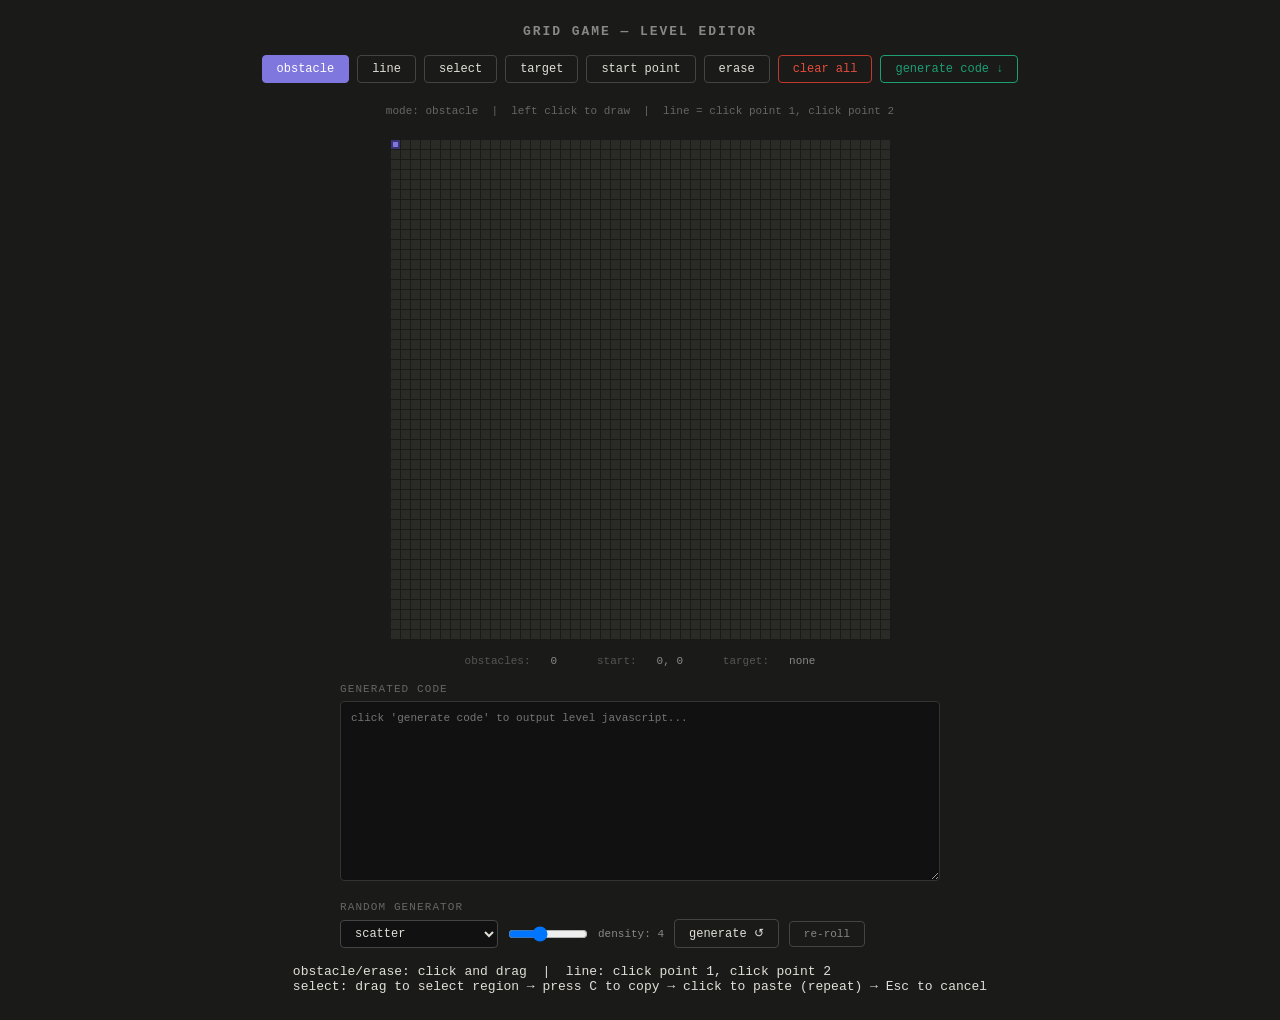
==== map_generator.html @ 43f83187 "move files" ====
<!DOCTYPE html>
<html lang="en">
<head>
<meta charset="UTF-8">
<meta name="viewport" content="width=device-width, initial-scale=1.0">
<title>Level Editor</title>
<style>
  * { box-sizing: border-box; margin: 0; padding: 0; }

  body {
    background: #1a1a18;
    color: #e0dfd8;
    font-family: monospace;
    display: flex;
    flex-direction: column;
    align-items: center;
    padding: 1.5rem;
    gap: 16px;
    min-height: 100vh;
  }

  h1 {
    font-size: 13px;
    letter-spacing: 0.15em;
    text-transform: uppercase;
    color: #888;
  }

  #toolbar {
    display: flex;
    gap: 8px;
    align-items: center;
    flex-wrap: wrap;
    justify-content: center;
  }

  .tool-btn {
    font-family: monospace;
    font-size: 12px;
    padding: 6px 14px;
    border: 1px solid #444;
    background: transparent;
    color: #e0dfd8;
    cursor: pointer;
    border-radius: 4px;
    transition: background 0.1s;
  }
  .tool-btn:hover { background: #2e2e2b; }
  .tool-btn.active { background: #7F77DD; border-color: #7F77DD; color: #fff; }
  .tool-btn.danger { border-color: #c0392b; color: #e74c3c; }
  .tool-btn.danger:hover { background: #2e1a1a; }
  .tool-btn.action { border-color: #1D9E75; color: #1D9E75; }
  .tool-btn.action:hover { background: #0a2e22; }

  #mode-label {
    font-size: 11px;
    color: #666;
    padding: 6px 0;
  }

  #canvas-wrap {
    position: relative;
    cursor: crosshair;
  }

  canvas {
    display: block;
    image-rendering: pixelated;
  }

  #output-wrap {
    width: 100%;
    max-width: 600px;
  }

  #output-label {
    font-size: 11px;
    color: #666;
    margin-bottom: 6px;
    letter-spacing: 0.1em;
    text-transform: uppercase;
  }

  textarea {
    width: 100%;
    height: 180px;
    background: #111;
    border: 1px solid #333;
    color: #5DCAA5;
    font-family: monospace;
    font-size: 11px;
    padding: 10px;
    border-radius: 4px;
    resize: vertical;
  }

  #stats-bar {
    font-size: 11px;
    color: #555;
    display: flex;
    gap: 20px;
  }
  #stats-bar span { color: #888; }

  #gen-wrap {
    width: 100%;
    max-width: 600px;
  }

  #gen-controls {
    display: flex;
    gap: 10px;
    align-items: center;
    flex-wrap: wrap;
    margin-top: 6px;
  }

  select {
    font-family: monospace;
    font-size: 12px;
    background: #111;
    border: 1px solid #444;
    color: #e0dfd8;
    padding: 5px 10px;
    border-radius: 4px;
    cursor: pointer;
  }
    font-size: 11px;
    color: #444;
    text-align: center;
    line-height: 1.8;
  }
</style>
</head>
<body>

<h1>grid game — level editor</h1>

<div id="toolbar">
  <button class="tool-btn active" id="btn-obstacle" onclick="setMode('obstacle')">obstacle</button>
  <button class="tool-btn" id="btn-line" onclick="setMode('line')">line</button>
  <button class="tool-btn" id="btn-select" onclick="setMode('select')">select</button>
  <button class="tool-btn" id="btn-target" onclick="setMode('target')">target</button>
  <button class="tool-btn" id="btn-start" onclick="setMode('start')">start point</button>
  <button class="tool-btn" id="btn-erase" onclick="setMode('erase')">erase</button>
  <button class="tool-btn danger" onclick="clearAll()">clear all</button>
  <button class="tool-btn action" onclick="generateCode()">generate code ↓</button>
</div>

<div id="mode-label">mode: <span id="current-mode">obstacle</span> &nbsp;|&nbsp; left click to draw &nbsp;|&nbsp; line = click point 1, click point 2</div>

<div id="canvas-wrap">
  <canvas id="canvas" width="500" height="500"></canvas>
</div>

<div id="stats-bar">
  obstacles: <span id="obs-count">0</span>
  &nbsp;&nbsp;
  start: <span id="start-pos">0, 0</span>
  &nbsp;&nbsp;
  target: <span id="target-pos">none</span>
</div>

<div id="output-wrap">
  <div id="output-label">generated code</div>
  <textarea id="output" readonly placeholder="click 'generate code' to output level javascript..."></textarea>
</div>

<div id="gen-wrap">
  <div id="output-label">random generator</div>
  <div id="gen-controls">
    <select id="gen-type">
      <option value="scatter">scatter</option>
      <option value="walls">random walls</option>
      <option value="maze">maze</option>
      <option value="rooms">rooms</option>
      <option value="labyrinth">labyrinth</option>
      <option value="caves">caves</option>
      <option value="pillars">pillars</option>
      <option value="comb">comb</option>
      <option value="diagonal">diagonal stripes</option>
      <option value="checkerboard">checkerboard</option>
      <option value="symmetry">symmetry</option>
      <option value="funnel">funnel</option>
      <option value="islands">islands</option>
      <option value="gauntlet">gauntlet</option>
    </select>
    <input type="range" id="gen-density" min="1" max="9" value="4" style="width:80px;">
    <span id="gen-density-out" style="font-size:11px;color:#888;">density: 4</span>
    <button class="tool-btn" onclick="runGenerator()">generate ↺</button>
    <button class="tool-btn" style="color:#888;font-size:11px;" onclick="runGenerator()">re-roll</button>
  </div>
</div>

<div id="instructions">
  obstacle/erase: click and drag &nbsp;|&nbsp; line: click point 1, click point 2<br>
  select: drag to select region → press C to copy → click to paste (repeat) → Esc to cancel
</div>

<script>
const GRID = 50;
const CELL = 10;
const canvas = document.getElementById('canvas');
const ctx = canvas.getContext('2d');

let obstacles = new Set(); // stored as "x,y" strings
let target = null;         // {x, y}
let start = { x: 0, y: 0 }; // {x, y} — defaults to 0,0
let mode = 'obstacle';
let isMouseDown = false;
let lastCell = null;

// line tool state
let lineStart = null;
let linePreview = new Set();

// select/copy/paste state
let selectStart = null;    // cell where drag started
let selectEnd = null;      // cell where drag ended
let selection = null;      // { x1, y1, x2, y2 } bounding box
let clipboard = [];        // array of {x, y} relative offsets
let pastePreview = [];     // paste preview cells in absolute coords
let isPasting = false;     // true after copy, waiting for paste click

// ─── Mode ─────────────────────────────────────────────────────

function setMode(m) {
  mode = m;
  lineStart = null;
  linePreview.clear();
  selectStart = null;
  selectEnd = null;
  selection = null;
  isPasting = false;
  pastePreview = [];
  document.getElementById('current-mode').textContent = m;
  document.querySelectorAll('.tool-btn').forEach(b => b.classList.remove('active'));
  document.getElementById('btn-' + m).classList.add('active');
  draw();
}

// ─── Drawing ──────────────────────────────────────────────────

function draw() {
  ctx.fillStyle = '#1a1a18';
  ctx.fillRect(0, 0, 500, 500);

  for (let x = 0; x < GRID; x++) {
    for (let y = 0; y < GRID; y++) {
      ctx.fillStyle = '#2a2a27';
      ctx.fillRect(x * CELL + 1, y * CELL + 1, CELL - 1, CELL - 1);
    }
  }

  // obstacles
  obstacles.forEach(key => {
    const [x, y] = key.split(',').map(Number);
    ctx.fillStyle = '#444441';
    ctx.fillRect(x * CELL + 1, y * CELL + 1, CELL - 1, CELL - 1);
  });

  // paste preview
  if (isPasting && pastePreview.length) {
    pastePreview.forEach(c => {
      ctx.fillStyle = '#5DCAA5';
      ctx.globalAlpha = 0.5;
      ctx.fillRect(c.x * CELL + 1, c.y * CELL + 1, CELL - 1, CELL - 1);
      ctx.globalAlpha = 1.0;
    });
  }

  // selection rectangle
  if (selection) {
    const sx = selection.x1 * CELL;
    const sy = selection.y1 * CELL;
    const sw = (selection.x2 - selection.x1 + 1) * CELL;
    const sh = (selection.y2 - selection.y1 + 1) * CELL;
    ctx.strokeStyle = '#AFA9EC';
    ctx.lineWidth = 1.5;
    ctx.setLineDash([3, 3]);
    ctx.strokeRect(sx + 0.5, sy + 0.5, sw, sh);
    ctx.setLineDash([]);
  }
  linePreview.forEach(key => {
    const [x, y] = key.split(',').map(Number);
    ctx.fillStyle = '#7F77DD';
    ctx.globalAlpha = 0.5;
    ctx.fillRect(x * CELL + 1, y * CELL + 1, CELL - 1, CELL - 1);
    ctx.globalAlpha = 1.0;
  });

  // line start point indicator
  if (lineStart) {
    ctx.fillStyle = '#AFA9EC';
    ctx.fillRect(lineStart.x * CELL + 1, lineStart.y * CELL + 1, CELL - 1, CELL - 1);
  }

  // target
  if (target) {
    ctx.fillStyle = '#085041';
    ctx.fillRect(target.x * CELL + 1, target.y * CELL + 1, CELL - 1, CELL - 1);
    ctx.fillStyle = '#1D9E75';
    ctx.fillRect(target.x * CELL + 3, target.y * CELL + 3, CELL - 5, CELL - 5);
  }

  // start point (purple square)
  ctx.fillStyle = '#3a3570';
  ctx.fillRect(start.x * CELL + 1, start.y * CELL + 1, CELL - 1, CELL - 1);
  ctx.fillStyle = '#7F77DD';
  ctx.fillRect(start.x * CELL + 3, start.y * CELL + 3, CELL - 5, CELL - 5);

  updateStats();
}

// ─── Select / Copy / Paste ────────────────────────────────────

function getSelection(a, b) {
  return {
    x1: Math.min(a.x, b.x), y1: Math.min(a.y, b.y),
    x2: Math.max(a.x, b.x), y2: Math.max(a.y, b.y)
  };
}

function copySelection() {
  if (!selection) return;
  clipboard = [];
  obstacles.forEach(key => {
    const [x, y] = key.split(',').map(Number);
    if (x >= selection.x1 && x <= selection.x2 && y >= selection.y1 && y <= selection.y2) {
      clipboard.push({ x: x - selection.x1, y: y - selection.y1 });
    }
  });
  if (clipboard.length > 0) {
    isPasting = true;
    document.getElementById('current-mode').textContent = 'select — click to paste';
  }
}

function updatePastePreview(cell) {
  if (!cell || !isPasting) return;
  pastePreview = clipboard.map(c => ({ x: c.x + cell.x, y: c.y + cell.y }))
    .filter(c => c.x >= 0 && c.x < GRID && c.y >= 0 && c.y < GRID);
}

function commitPaste(cell) {
  if (!cell || !isPasting) return;
  pastePreview.forEach(c => obstacles.add(`${c.x},${c.y}`));
  // keep isPasting true so you can stamp multiple times
}

// ─── Line Tool ────────────────────────────────────────────────

// Get all cells between two points (horizontal, vertical, or diagonal)
function getCellsBetween(a, b) {
  const cells = [];
  const dx = Math.sign(b.x - a.x);
  const dy = Math.sign(b.y - a.y);
  const steps = Math.max(Math.abs(b.x - a.x), Math.abs(b.y - a.y));
  for (let i = 0; i <= steps; i++) {
    cells.push({ x: a.x + dx * i, y: a.y + dy * i });
  }
  return cells;
}

// ─── Interaction ──────────────────────────────────────────────

function getCellFromEvent(e) {
  const rect = canvas.getBoundingClientRect();
  const scaleX = canvas.width / rect.width;
  const scaleY = canvas.height / rect.height;
  const cx = Math.floor((e.clientX - rect.left) * scaleX / CELL);
  const cy = Math.floor((e.clientY - rect.top) * scaleY / CELL);
  if (cx < 0 || cx >= GRID || cy < 0 || cy >= GRID) return null;
  return { x: cx, y: cy };
}

function applyMode(cell) {
  if (!cell) return;
  const key = `${cell.x},${cell.y}`;

  if (mode === 'obstacle') {
    obstacles.add(key);
    if (target && target.x === cell.x && target.y === cell.y) target = null;
  } else if (mode === 'erase') {
    obstacles.delete(key);
    if (target && target.x === cell.x && target.y === cell.y) target = null;
  } else if (mode === 'target') {
    target = cell;
    obstacles.delete(key);
  } else if (mode === 'start') {
    start = cell;
    obstacles.delete(key);
    if (target && target.x === cell.x && target.y === cell.y) target = null;
  }

  draw();
}

canvas.addEventListener('mousedown', e => {
  const cell = getCellFromEvent(e);
  if (!cell) return;

  if (mode === 'line') {
    if (!lineStart) {
      lineStart = cell;
      linePreview.clear();
    } else {
      getCellsBetween(lineStart, cell).forEach(c => obstacles.add(`${c.x},${c.y}`));
      lineStart = null;
      linePreview.clear();
    }
    draw();
    return;
  }

  if (mode === 'select') {
    if (isPasting) {
      // stamp the paste
      commitPaste(cell);
      draw();
      return;
    }
    // start a new selection drag
    selectStart = cell;
    selectEnd = cell;
    selection = getSelection(cell, cell);
    isMouseDown = true;
    draw();
    return;
  }

  isMouseDown = true;
  lastCell = cell;
  applyMode(cell);
});

canvas.addEventListener('mousemove', e => {
  const cell = getCellFromEvent(e);

  if (mode === 'line' && lineStart && cell) {
    linePreview.clear();
    getCellsBetween(lineStart, cell).forEach(c => linePreview.add(`${c.x},${c.y}`));
    draw();
    return;
  }

  if (mode === 'select') {
    if (isPasting && cell) {
      updatePastePreview(cell);
      draw();
      return;
    }
    if (isMouseDown && cell) {
      selectEnd = cell;
      selection = getSelection(selectStart, selectEnd);
      draw();
      return;
    }
    return;
  }

  if (!isMouseDown) return;
  if (!cell || (lastCell && lastCell.x === cell.x && lastCell.y === cell.y)) return;
  lastCell = cell;
  applyMode(cell);
});

canvas.addEventListener('mouseup', e => {
  if (mode === 'select' && isMouseDown) {
    const cell = getCellFromEvent(e);
    if (cell) { selectEnd = cell; selection = getSelection(selectStart, selectEnd); }
    isMouseDown = false;
    // show copy hint in mode label
    if (!isPasting) document.getElementById('current-mode').textContent = 'select — press C to copy';
    draw();
    return;
  }
  isMouseDown = false;
  lastCell = null;
});

canvas.addEventListener('mouseleave', () => { isMouseDown = false; lastCell = null; });

// keyboard shortcut: C to copy, Escape to cancel paste
document.addEventListener('keydown', e => {
  if (e.key === 'c' || e.key === 'C') {
    if (mode === 'select' && selection && !isPasting) copySelection();
    draw();
  }
  if (e.key === 'Escape') {
    isPasting = false;
    pastePreview = [];
    selection = null;
    document.getElementById('current-mode').textContent = 'select';
    draw();
  }
});

// ─── Actions ──────────────────────────────────────────────────

function clearAll() {
  obstacles.clear();
  target = null;
  start = { x: 0, y: 0 };
  lineStart = null;
  linePreview.clear();
  selection = null;
  isPasting = false;
  pastePreview = [];
  draw();
}

function updateStats() {
  document.getElementById('obs-count').textContent = obstacles.size;
  document.getElementById('target-pos').textContent = target ? `${target.x}, ${target.y}` : 'none';
  document.getElementById('start-pos').textContent = `${start.x}, ${start.y}`;
}

function generateCode() {
  if (!target) {
    document.getElementById('output').value = '// ⚠ no target set — click target mode and click a cell first';
    return;
  }

  const sorted = [...obstacles]
    .map(k => { const [x,y] = k.split(',').map(Number); return {x,y}; })
    .sort((a,b) => a.y !== b.y ? a.y - b.y : a.x - b.x);

  const lines = sorted.map(o => `      { x: ${String(o.x).padStart(2)}, y: ${String(o.y).padStart(2)} }`);

  const code = `  {
    // Level X — describe your level here
    playerStart: { x: ${start.x}, y: ${start.y} },
    target: { x: ${target.x}, y: ${target.y} },
    obstacles: [
${lines.join(',\n')}
    ]
  },`;

  document.getElementById('output').value = code;
}

// ─── Random Generators ────────────────────────────────────────

document.getElementById('gen-density').oninput = function() {
  document.getElementById('gen-density-out').textContent = 'density: ' + this.value;
};

function rand(min, max) { return Math.floor(Math.random() * (max - min + 1)) + min; }

function addObstacle(x, y) {
  if (x < 0 || x >= GRID || y < 0 || y >= GRID) return;
  if (start && start.x === x && start.y === y) return;
  if (target && target.x === x && target.y === y) return;
  obstacles.add(`${x},${y}`);
}

function runGenerator() {
  obstacles.clear();
  const type = document.getElementById('gen-type').value;
  const density = parseInt(document.getElementById('gen-density').value);

  if (type === 'scatter')     genScatter(density);
  if (type === 'walls')       genWalls(density);
  if (type === 'maze')        genMaze(density);
  if (type === 'rooms')       genRooms(density);
  if (type === 'labyrinth')   genLabyrinth(density);
  if (type === 'caves')       genCaves(density);
  if (type === 'pillars')     genPillars(density);
  if (type === 'comb')        genComb(density);
  if (type === 'diagonal')    genDiagonal(density);
  if (type === 'checkerboard') genCheckerboard(density);
  if (type === 'symmetry')    genSymmetry(density);
  if (type === 'funnel')      genFunnel(density);
  if (type === 'islands')     genIslands(density);
  if (type === 'gauntlet')    genGauntlet(density);

  draw();
}

// ── Scatter — randomly sprinkle obstacles ──────────────────────
function genScatter(density) {
  const chance = density * 0.04; // density 1=4%, 9=36%
  for (let x = 0; x < GRID; x++)
    for (let y = 0; y < GRID; y++)
      if (Math.random() < chance) addObstacle(x, y);
}

// ── Walls — random horizontal/vertical walls with gaps ─────────
function genWalls(density) {
  const count = density + 2; // 3–11 walls
  for (let i = 0; i < count; i++) {
    const isH = Math.random() > 0.5;
    const gapSize = rand(2, 6);

    if (isH) {
      const y = rand(5, GRID - 5);
      const gapX = rand(2, GRID - gapSize - 2);
      for (let x = 0; x < GRID; x++) {
        if (x < gapX || x >= gapX + gapSize) addObstacle(x, y);
      }
    } else {
      const x = rand(5, GRID - 5);
      const gapY = rand(2, GRID - gapSize - 2);
      for (let y = 0; y < GRID; y++) {
        if (y < gapY || y >= gapY + gapSize) addObstacle(x, y);
      }
    }
  }
}

// ── Maze — recursive backtracker ───────────────────────────────
function genMaze(density) {
  // work on a smaller grid then scale up
  const W = 12, H = 12;
  const visited = Array.from({length: H}, () => new Array(W).fill(false));
  const dirs = [{dx:1,dy:0},{dx:-1,dy:0},{dx:0,dy:1},{dx:0,dy:-1}];

  function shuffle(arr) {
    for (let i = arr.length - 1; i > 0; i--) {
      const j = rand(0, i);
      [arr[i], arr[j]] = [arr[j], arr[i]];
    }
    return arr;
  }

  function carve(x, y) {
    visited[y][x] = true;
    for (const {dx, dy} of shuffle([...dirs])) {
      const nx = x + dx, ny = y + dy;
      if (nx >= 0 && nx < W && ny >= 0 && ny < H && !visited[ny][nx]) {
        carve(nx, ny);
      }
    }
  }

  // fill everything, then carve paths
  const cellW = Math.floor(GRID / W);
  const cellH = Math.floor(GRID / H);

  for (let x = 0; x < GRID; x++)
    for (let y = 0; y < GRID; y++)
      addObstacle(x, y);

  carve(0, 0);

  // carve passages based on visited (simplified — just clear cells in visited pattern)
  visited.forEach((row, my) => {
    row.forEach((v, mx) => {
      const gx = mx * cellW + 1;
      const gy = my * cellH + 1;
      for (let dx = 0; dx < cellW - 1; dx++)
        for (let dy = 0; dy < cellH - 1; dy++) {
          obstacles.delete(`${gx + dx},${gy + dy}`);
        }
    });
  });

  // extra passes to open corridors proportional to density
  const passes = 10 - density;
  for (let i = 0; i < passes * 20; i++) {
    const x = rand(1, GRID - 2), y = rand(1, GRID - 2);
    obstacles.delete(`${x},${y}`);
  }
}

// ── Rooms — rectangular rooms connected by corridors ───────────
function genRooms(density) {
  const roomCount = density + 2; // 3–11 rooms
  const rooms = [];

  for (let i = 0; i < roomCount * 5; i++) {
    if (rooms.length >= roomCount) break;
    const w = rand(4, 10), h = rand(4, 10);
    const x = rand(1, GRID - w - 1), y = rand(1, GRID - h - 1);

    // check overlap
    const overlaps = rooms.some(r =>
      x < r.x + r.w + 2 && x + w + 2 > r.x &&
      y < r.y + r.h + 2 && y + h + 2 > r.y
    );
    if (!overlaps) rooms.push({x, y, w, h});
  }

  // fill grid with obstacles
  for (let x = 0; x < GRID; x++)
    for (let y = 0; y < GRID; y++)
      addObstacle(x, y);

  // carve out rooms
  rooms.forEach(r => {
    for (let x = r.x; x < r.x + r.w; x++)
      for (let y = r.y; y < r.y + r.h; y++)
        obstacles.delete(`${x},${y}`);
  });

  // connect rooms with corridors
  for (let i = 1; i < rooms.length; i++) {
    const a = rooms[i - 1], b = rooms[i];
    const ax = rand(a.x, a.x + a.w - 1), ay = rand(a.y, a.y + a.h - 1);
    const bx = rand(b.x, b.x + b.w - 1), by = rand(b.y, b.y + b.h - 1);
    // horizontal then vertical corridor
    const minX = Math.min(ax, bx), maxX = Math.max(ax, bx);
    const minY = Math.min(ay, by), maxY = Math.max(ay, by);
    for (let x = minX; x <= maxX; x++) obstacles.delete(`${x},${ay}`);
    for (let y = minY; y <= maxY; y++) obstacles.delete(`${bx},${y}`);
  }
}

// ── Labyrinth — concentric rings with random gap positions ──────
function genLabyrinth(density) {
  const rings = 3 + Math.floor(density / 2); // 3–7 rings
  const cx = 24, cy = 24;
  for (let r = 1; r <= rings; r++) {
    const radius = r * Math.floor(22 / rings);
    // draw ring as a square border
    const x1 = cx - radius, y1 = cy - radius;
    const x2 = cx + radius, y2 = cy + radius;
    // which side has the gap this ring
    const side = rand(0, 3);
    const gapSize = rand(2, 5);
    for (let x = x1; x <= x2; x++) {
      if (side === 0) { const gapX = rand(x1, x2 - gapSize); if (x >= gapX && x < gapX + gapSize) continue; }
      addObstacle(x, y1);
      addObstacle(x, y2);
    }
    for (let y = y1; y <= y2; y++) {
      if (side === 1) { const gapY = rand(y1, y2 - gapSize); if (y >= gapY && y < gapY + gapSize) continue; }
      addObstacle(x1, y);
      addObstacle(x2, y);
    }
  }
}

// ── Caves — cellular automata for organic blob shapes ───────────
function genCaves(density) {
  const fillChance = 0.3 + density * 0.04;
  let grid = Array.from({length: GRID}, () =>
    Array.from({length: GRID}, () => Math.random() < fillChance)
  );

  // run cellular automata passes — alive cells with fewer than 4 neighbours die
  const passes = 4;
  for (let p = 0; p < passes; p++) {
    const next = Array.from({length: GRID}, () => new Array(GRID).fill(false));
    for (let x = 0; x < GRID; x++) {
      for (let y = 0; y < GRID; y++) {
        let neighbours = 0;
        for (let dx = -1; dx <= 1; dx++)
          for (let dy = -1; dy <= 1; dy++) {
            if (dx === 0 && dy === 0) continue;
            const nx = x + dx, ny = y + dy;
            if (nx < 0 || nx >= GRID || ny < 0 || ny >= GRID) neighbours++;
            else if (grid[nx][ny]) neighbours++;
          }
        next[x][y] = neighbours >= 5 || (grid[x][y] && neighbours >= 4);
      }
    }
    grid = next;
  }

  for (let x = 0; x < GRID; x++)
    for (let y = 0; y < GRID; y++)
      if (grid[x][y]) addObstacle(x, y);
}

// ── Pillars — grid of square pillars, randomised sizes ──────────
function genPillars(density) {
  const spacing = 10 - density; // denser = closer together
  const size = rand(1, 3);
  for (let x = spacing; x < GRID - spacing; x += spacing) {
    for (let y = spacing; y < GRID - spacing; y += spacing) {
      if (Math.random() < 0.15) continue; // occasionally skip a pillar
      const ox = rand(-1, 1), oy = rand(-1, 1); // slight offset for variation
      for (let dx = 0; dx < size; dx++)
        for (let dy = 0; dy < size; dy++)
          addObstacle(x + ox + dx, y + oy + dy);
    }
  }
}

// ── Comb — parallel walls alternating which end is open ─────────
function genComb(density) {
  const teeth = density + 2; // 3–11 teeth
  const spacing = Math.floor(GRID / (teeth + 1));
  const length = rand(20, 38);
  const isH = Math.random() > 0.5;

  for (let i = 1; i <= teeth; i++) {
    const pos = i * spacing;
    const openEnd = i % 2 === 0; // alternate which end is open
    if (isH) {
      const startY = openEnd ? GRID - length : 0;
      const endY = openEnd ? GRID : length;
      for (let y = startY; y < endY; y++) addObstacle(pos, y);
    } else {
      const startX = openEnd ? GRID - length : 0;
      const endX = openEnd ? GRID : length;
      for (let x = startX; x < endX; x++) addObstacle(x, pos);
    }
  }
}

// ── Diagonal stripes — bands of obstacles at 45 degrees ─────────
function genDiagonal(density) {
  const stripeWidth = 10 - density + 1;
  const gap = rand(3, 7);
  const period = stripeWidth + gap;
  for (let x = 0; x < GRID; x++) {
    for (let y = 0; y < GRID; y++) {
      if ((x + y) % period < stripeWidth) addObstacle(x, y);
    }
  }
}

// ── Checkerboard — alternating blocks at varying scale ───────────
function genCheckerboard(density) {
  const scale = Math.max(1, 5 - Math.floor(density / 2)); // density affects block size
  for (let x = 0; x < GRID; x++) {
    for (let y = 0; y < GRID; y++) {
      const bx = Math.floor(x / scale);
      const by = Math.floor(y / scale);
      if ((bx + by) % 2 === 0) addObstacle(x, y);
    }
  }
}

// ── Symmetry — random half mirrored horizontally ─────────────────
function genSymmetry(density) {
  const chance = density * 0.04;
  const half = Math.floor(GRID / 2);
  // generate left half
  for (let x = 0; x < half; x++) {
    for (let y = 0; y < GRID; y++) {
      if (Math.random() < chance) {
        addObstacle(x, y);
        addObstacle(GRID - 1 - x, y); // mirror on right
      }
    }
  }
}

// ── Funnel — wide open at top, narrows toward bottom ────────────
function genFunnel(density) {
  const narrowing = density * 0.06;
  for (let y = 0; y < GRID; y++) {
    const progress = y / GRID; // 0 at top, 1 at bottom
    const wallWidth = Math.floor(progress * GRID * narrowing * 0.5);
    for (let x = 0; x < wallWidth; x++) addObstacle(x, y);
    for (let x = GRID - wallWidth; x < GRID; x++) addObstacle(x, y);
  }
  // add some random walls for routing interest
  genWalls(Math.floor(density / 2));
}

// ── Islands — open clusters surrounded by walls ──────────────────
function genIslands(density) {
  // fill everything
  for (let x = 0; x < GRID; x++)
    for (let y = 0; y < GRID; y++)
      addObstacle(x, y);

  const islandCount = density + 2;
  const islands = [];

  for (let i = 0; i < islandCount * 4; i++) {
    if (islands.length >= islandCount) break;
    const w = rand(4, 12), h = rand(4, 12);
    const x = rand(2, GRID - w - 2), y = rand(2, GRID - h - 2);
    const overlaps = islands.some(isl =>
      x < isl.x + isl.w + 3 && x + w + 3 > isl.x &&
      y < isl.y + isl.h + 3 && y + h + 3 > isl.y
    );
    if (!overlaps) islands.push({x, y, w, h});
  }

  // carve islands
  islands.forEach(isl => {
    for (let x = isl.x; x < isl.x + isl.w; x++)
      for (let y = isl.y; y < isl.y + isl.h; y++)
        obstacles.delete(`${x},${y}`);
  });

  // carve narrow bridges between adjacent islands
  for (let i = 1; i < islands.length; i++) {
    const a = islands[i-1], b = islands[i];
    const ax = Math.floor(a.x + a.w/2), ay = Math.floor(a.y + a.h/2);
    const bx = Math.floor(b.x + b.w/2), by = Math.floor(b.y + b.h/2);
    // 2-cell wide bridge
    const minX = Math.min(ax, bx), maxX = Math.max(ax, bx);
    const minY = Math.min(ay, by), maxY = Math.max(ay, by);
    for (let x = minX; x <= maxX; x++) { obstacles.delete(`${x},${ay}`); obstacles.delete(`${x},${ay+1}`); }
    for (let y = minY; y <= maxY; y++) { obstacles.delete(`${bx},${y}`); obstacles.delete(`${bx+1},${y}`); }
  }
}

// ── Gauntlet — progressively tighter walls toward target ─────────
function genGauntlet(density) {
  const wallCount = density + 3; // 4–12 walls
  const spacing = Math.floor(GRID / (wallCount + 1));

  for (let i = 1; i <= wallCount; i++) {
    const y = i * spacing;
    const progress = i / wallCount; // 0 at top, 1 at bottom
    // gap gets smaller as you go further down
    const gapSize = Math.max(2, Math.floor(10 - progress * (density + 2)));
    // alternate which side the gap is on
    const gapX = i % 2 === 0
      ? rand(0, Math.floor(GRID/2) - gapSize)           // left side
      : rand(Math.floor(GRID/2), GRID - gapSize);       // right side
    for (let x = 0; x < GRID; x++) {
      if (x < gapX || x >= gapX + gapSize) addObstacle(x, y);
    }
  }
}

// ─── Init ─────────────────────────────────────────────────────

draw();
</script>
</body>
</html>
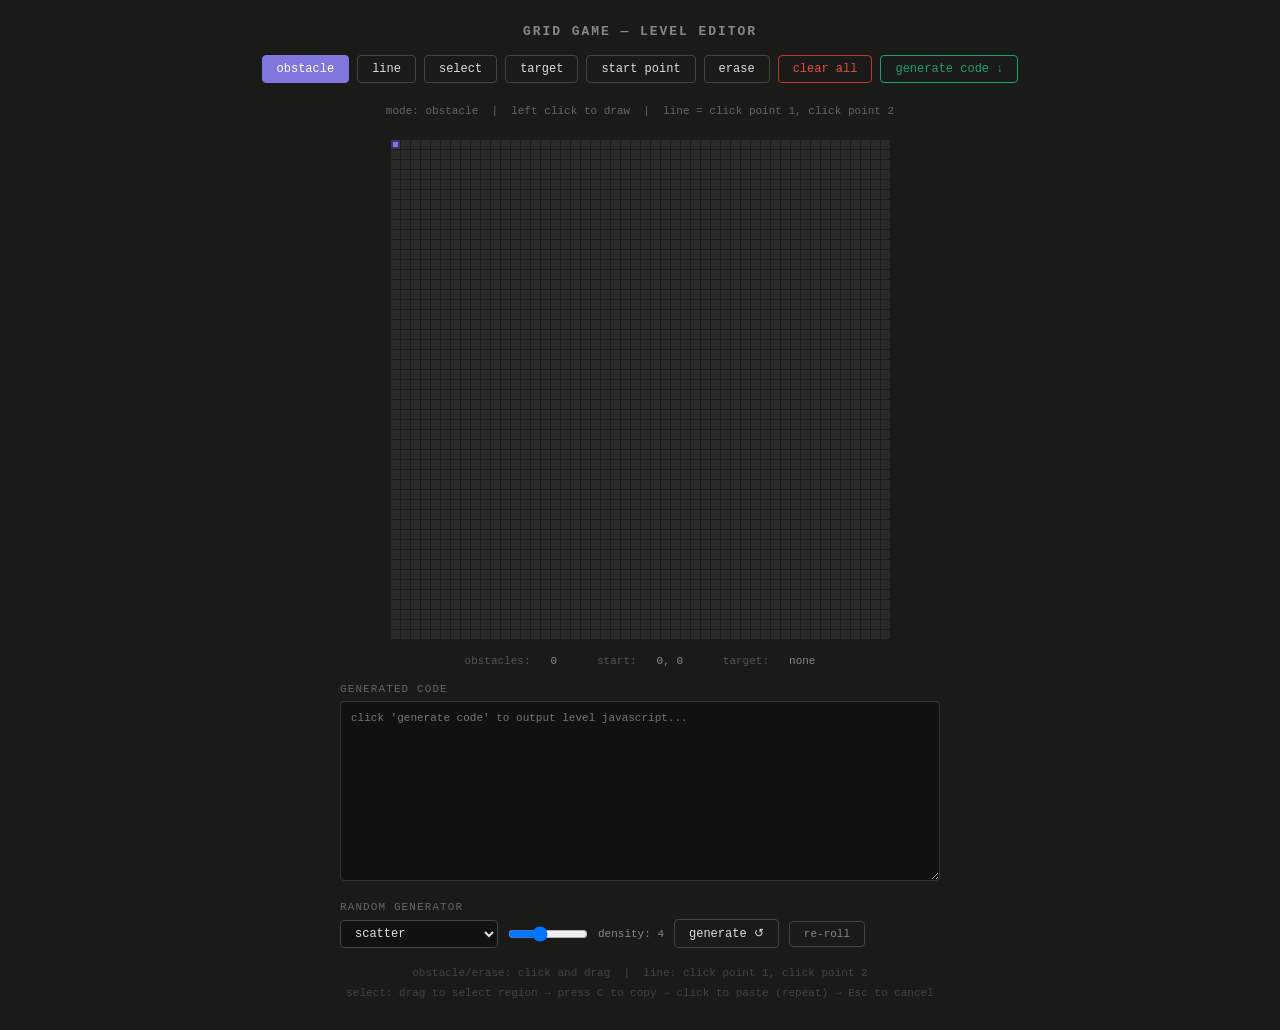
==== commit 35fae822: "added levels and map generator" ====
--- a/map_generator.html
+++ b/map_generator.html
@@ -116,20 +116,22 @@
   }
 
   select {
-    font-family: monospace;
-    font-size: 12px;
-    background: #111;
-    border: 1px solid #444;
-    color: #e0dfd8;
-    padding: 5px 10px;
-    border-radius: 4px;
-    cursor: pointer;
-  }
-    font-size: 11px;
-    color: #444;
-    text-align: center;
-    line-height: 1.8;
-  }
+  font-family: monospace;
+  font-size: 12px;
+  background: #111;
+  border: 1px solid #444;
+  color: #e0dfd8;
+  padding: 5px 10px;
+  border-radius: 4px;
+  cursor: pointer;
+}
+
+#instructions {
+  font-size: 11px;
+  color: #444;
+  text-align: center;
+  line-height: 1.8;
+}
 </style>
 </head>
 <body>
@@ -184,6 +186,14 @@
       <option value="funnel">funnel</option>
       <option value="islands">islands</option>
       <option value="gauntlet">gauntlet</option>
+      <option value="snake">snake</option>
+      <option value="fortress">fortress</option>
+      <option value="rivers">rivers</option>
+      <option value="honeycomb">honeycomb</option>
+      <option value="crosshatch">cross hatch</option>
+      <option value="pinball">pinball</option>
+      <option value="border">border</option>
+      <option value="zones">zones</option>
     </select>
     <input type="range" id="gen-density" min="1" max="9" value="4" style="width:80px;">
     <span id="gen-density-out" style="font-size:11px;color:#888;">density: 4</span>
@@ -574,6 +584,14 @@
   if (type === 'funnel')      genFunnel(density);
   if (type === 'islands')     genIslands(density);
   if (type === 'gauntlet')    genGauntlet(density);
+  if (type === 'snake')       genSnake(density);
+  if (type === 'fortress')    genFortress(density);
+  if (type === 'rivers')      genRivers(density);
+  if (type === 'honeycomb')   genHoneycomb(density);
+  if (type === 'crosshatch')  genCrosshatch(density);
+  if (type === 'pinball')     genPinball(density);
+  if (type === 'border')      genBorder(density);
+  if (type === 'zones')       genZones(density);
 
   draw();
 }
@@ -914,6 +932,215 @@
   }
 }
 
+// ── Snake — one long winding corridor across the grid ───────────
+function genSnake(density) {
+  // fill everything
+  for (let x = 0; x < GRID; x++)
+    for (let y = 0; y < GRID; y++)
+      addObstacle(x, y);
+
+  const corridorWidth = Math.max(1, 4 - Math.floor(density / 3));
+  const segmentHeight = rand(6, 12);
+  let goingRight = true;
+  let y = 2;
+
+  while (y < GRID - corridorWidth) {
+    // carve horizontal corridor
+    const endY = Math.min(y + corridorWidth, GRID);
+    for (let cy = y; cy < endY; cy++)
+      for (let x = 0; x < GRID; x++)
+        obstacles.delete(`${x},${cy}`);
+
+    y += segmentHeight;
+    if (y >= GRID - corridorWidth) break;
+
+    // carve vertical connector on alternating sides
+    const connX = goingRight ? GRID - corridorWidth : 0;
+    for (let cx = connX; cx < connX + corridorWidth; cx++)
+      for (let cy = y - segmentHeight + corridorWidth; cy < y + corridorWidth; cy++)
+        obstacles.delete(`${cx},${cy}`);
+
+    goingRight = !goingRight;
+  }
+}
+
+// ── Fortress — outer walls with gated entrances ──────────────────
+function genFortress(density) {
+  const gateSize = Math.max(2, 6 - Math.floor(density / 2));
+  const wallThickness = rand(1, 3);
+
+  // outer walls with gates on each side
+  for (let t = 0; t < wallThickness; t++) {
+    const gateH = Math.floor(GRID / 2) - Math.floor(gateSize / 2);
+    const gateV = Math.floor(GRID / 2) - Math.floor(gateSize / 2);
+
+    for (let x = 0; x < GRID; x++) {
+      // top and bottom walls with gate in middle
+      if (x < gateH || x >= gateH + gateSize) {
+        addObstacle(x, t);
+        addObstacle(x, GRID - 1 - t);
+      }
+    }
+    for (let y = 0; y < GRID; y++) {
+      // left and right walls with gate in middle
+      if (y < gateV || y >= gateV + gateSize) {
+        addObstacle(t, y);
+        addObstacle(GRID - 1 - t, y);
+      }
+    }
+  }
+
+  // inner obstacles — scatter inside the fortress
+  const innerChance = density * 0.025;
+  for (let x = wallThickness + 2; x < GRID - wallThickness - 2; x++)
+    for (let y = wallThickness + 2; y < GRID - wallThickness - 2; y++)
+      if (Math.random() < innerChance) addObstacle(x, y);
+}
+
+// ── Rivers — organic winding horizontal barriers ─────────────────
+function genRivers(density) {
+  const riverCount = Math.floor(density / 2) + 1; // 1–5 rivers
+  const riverSpacing = Math.floor(GRID / (riverCount + 1));
+
+  for (let r = 1; r <= riverCount; r++) {
+    const baseY = r * riverSpacing;
+    const gapSize = rand(3, 7);
+    let gapX = rand(2, GRID - gapSize - 2);
+    let currentY = baseY;
+    const width = rand(1, 3); // river thickness
+
+    // winding river — drifts slightly as it goes across
+    for (let x = 0; x < GRID; x++) {
+      // occasionally drift the river up or down
+      if (x % 5 === 0) currentY += rand(-1, 1);
+      currentY = Math.max(2, Math.min(GRID - 3, currentY));
+
+      // leave gap
+      if (x < gapX || x >= gapX + gapSize) {
+        for (let w = 0; w < width; w++)
+          addObstacle(x, currentY + w);
+      }
+    }
+  }
+}
+
+// ── Honeycomb — hexagonal-ish pattern of obstacles ───────────────
+function genHoneycomb(density) {
+  const size = Math.max(2, 6 - Math.floor(density / 2)); // cell size
+  for (let x = 0; x < GRID; x++) {
+    for (let y = 0; y < GRID; y++) {
+      const col = Math.floor(x / size);
+      const row = Math.floor(y / size);
+      const offsetX = x % size;
+      const offsetY = y % size;
+      const shifted = col % 2 === 0 ? 0 : Math.floor(size / 2);
+      const adjustedY = (y + shifted) % size;
+      // draw walls between cells
+      if (offsetX === 0 || adjustedY === 0) addObstacle(x, y);
+    }
+  }
+}
+
+// ── Cross hatch — intersecting lines with gaps ───────────────────
+function genCrosshatch(density) {
+  const spacing = Math.max(3, 10 - density);
+  const gapSize = rand(2, 5);
+
+  for (let x = 0; x < GRID; x += spacing) {
+    const gapY = rand(2, GRID - gapSize - 2);
+    for (let y = 0; y < GRID; y++) {
+      if (y < gapY || y >= gapY + gapSize) addObstacle(x, y);
+    }
+  }
+
+  for (let y = 0; y < GRID; y += spacing) {
+    const gapX = rand(2, GRID - gapSize - 2);
+    for (let x = 0; x < GRID; x++) {
+      if (x < gapX || x >= gapX + gapSize) addObstacle(x, y);
+    }
+  }
+}
+
+// ── Pinball — scattered diagonal bumpers ─────────────────────────
+function genPinball(density) {
+  const bumperCount = density * 3 + 4; // 7–31 bumpers
+  const bumperSize = rand(3, 7);
+
+  for (let i = 0; i < bumperCount; i++) {
+    const x = rand(3, GRID - bumperSize - 3);
+    const y = rand(3, GRID - bumperSize - 3);
+    const dir = Math.random() > 0.5 ? 1 : -1; // diagonal direction
+
+    // draw a short diagonal line as a bumper
+    for (let d = 0; d < bumperSize; d++) {
+      addObstacle(x + d, y + d * dir);
+    }
+  }
+}
+
+// ── Border — thick outer walls with internal obstacles ───────────
+function genBorder(density) {
+  const borderSize = Math.floor(density / 2) + 1; // 1–5 cell border
+
+  // draw thick border
+  for (let b = 0; b < borderSize; b++) {
+    for (let x = b; x < GRID - b; x++) {
+      addObstacle(x, b);
+      addObstacle(x, GRID - 1 - b);
+    }
+    for (let y = b; y < GRID - b; y++) {
+      addObstacle(b, y);
+      addObstacle(GRID - 1 - b, y);
+    }
+  }
+
+  // add internal obstacles
+  const innerChance = (density - 1) * 0.02;
+  for (let x = borderSize + 1; x < GRID - borderSize - 1; x++)
+    for (let y = borderSize + 1; y < GRID - borderSize - 1; y++)
+      if (Math.random() < innerChance) addObstacle(x, y);
+}
+
+// ── Zones — grid divided into distinct sections ──────────────────
+function genZones(density) {
+  const zoneSize = Math.floor(GRID / 3); // 3x3 grid of zones
+  const gapSize = rand(2, 5);
+
+  // draw zone dividers with gaps
+  for (let z = 1; z <= 2; z++) {
+    const divX = z * zoneSize;
+    const divY = z * zoneSize;
+    const gapX = rand(1, zoneSize - gapSize - 1);
+    const gapY = rand(1, zoneSize - gapSize - 1);
+
+    // vertical divider
+    for (let y = 0; y < GRID; y++) {
+      const zoneRow = Math.floor(y / zoneSize);
+      const localY = y % zoneSize;
+      if (localY < gapX || localY >= gapX + gapSize)
+        addObstacle(divX, y);
+    }
+
+    // horizontal divider
+    for (let x = 0; x < GRID; x++) {
+      const zoneCol = Math.floor(x / zoneSize);
+      const localX = x % zoneSize;
+      if (localX < gapY || localX >= gapY + gapSize)
+        addObstacle(x, divY);
+    }
+  }
+
+  // fill each zone with different density obstacles
+  for (let zx = 0; zx < 3; zx++) {
+    for (let zy = 0; zy < 3; zy++) {
+      const zoneDensity = Math.random() * density * 0.05;
+      for (let x = zx * zoneSize + 1; x < (zx + 1) * zoneSize - 1; x++)
+        for (let y = zy * zoneSize + 1; y < (zy + 1) * zoneSize - 1; y++)
+          if (Math.random() < zoneDensity) addObstacle(x, y);
+    }
+  }
+}
+
 // ─── Init ─────────────────────────────────────────────────────
 
 draw();
